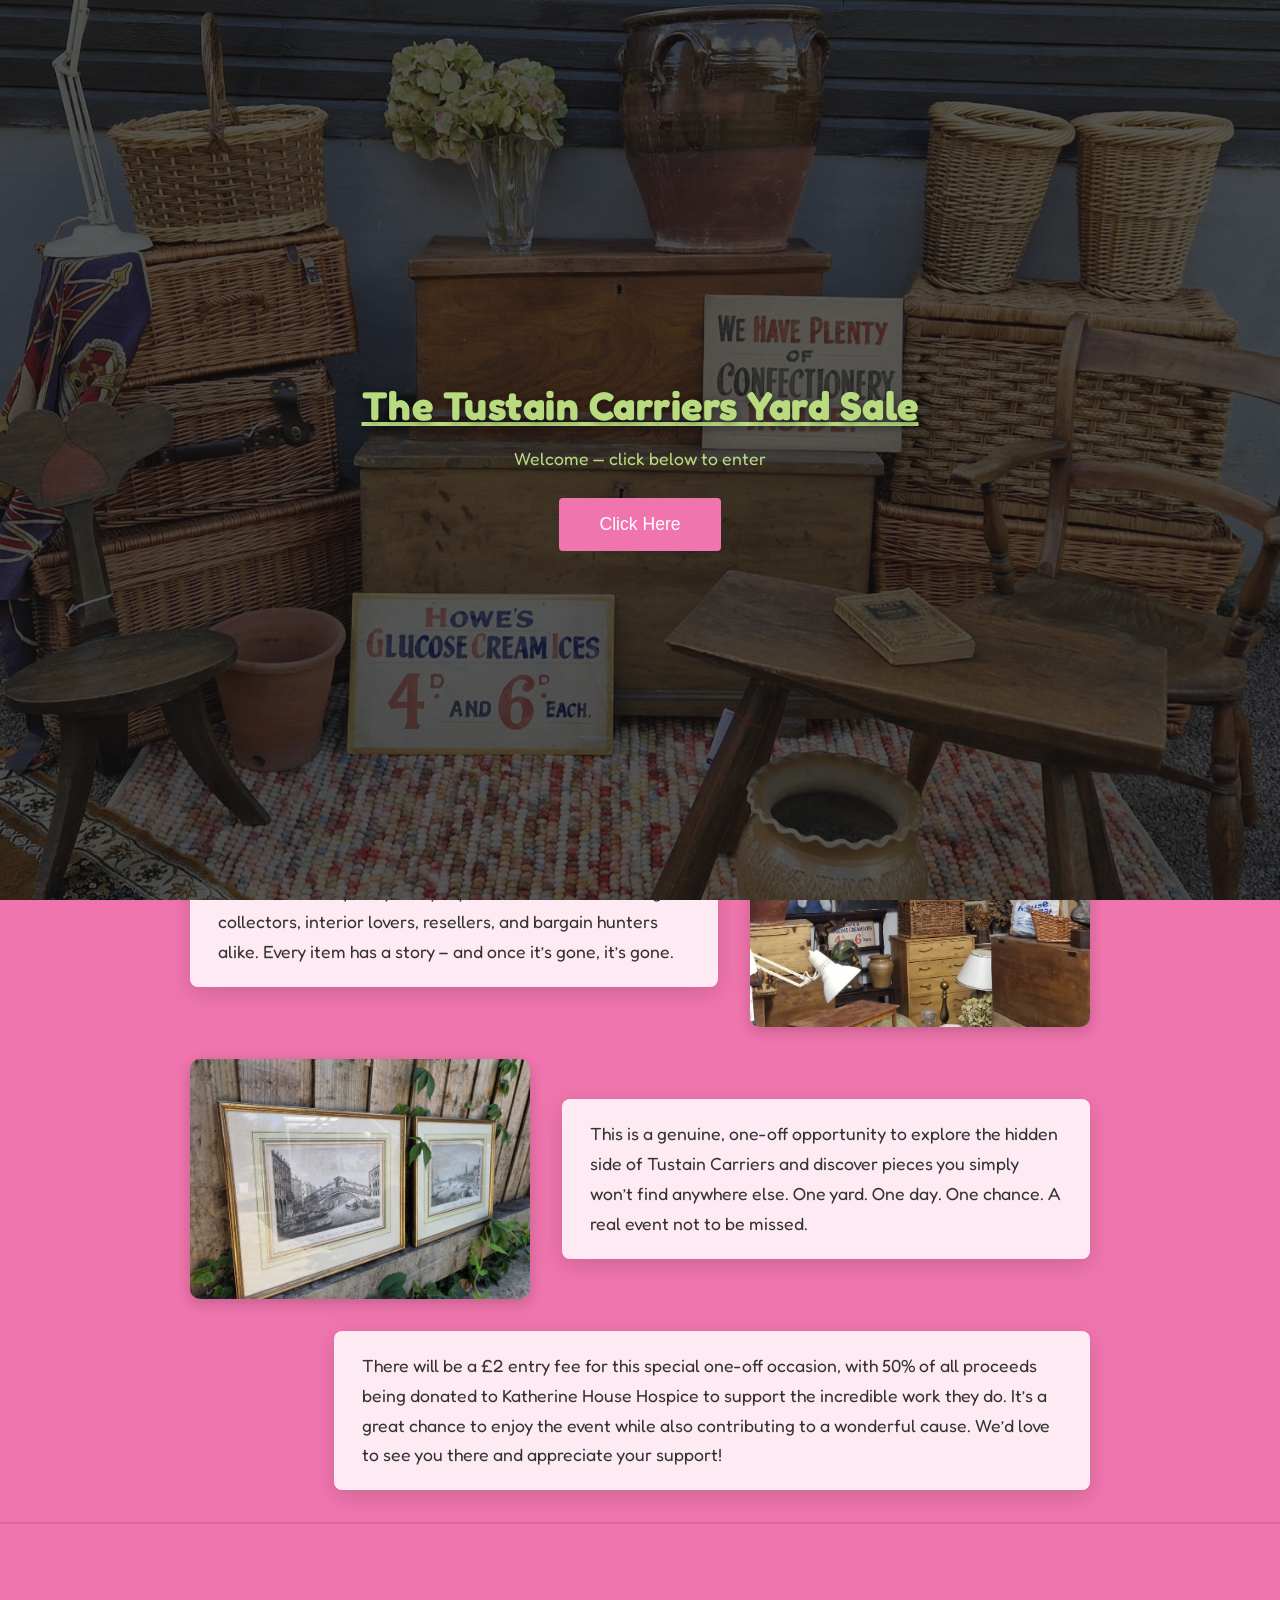
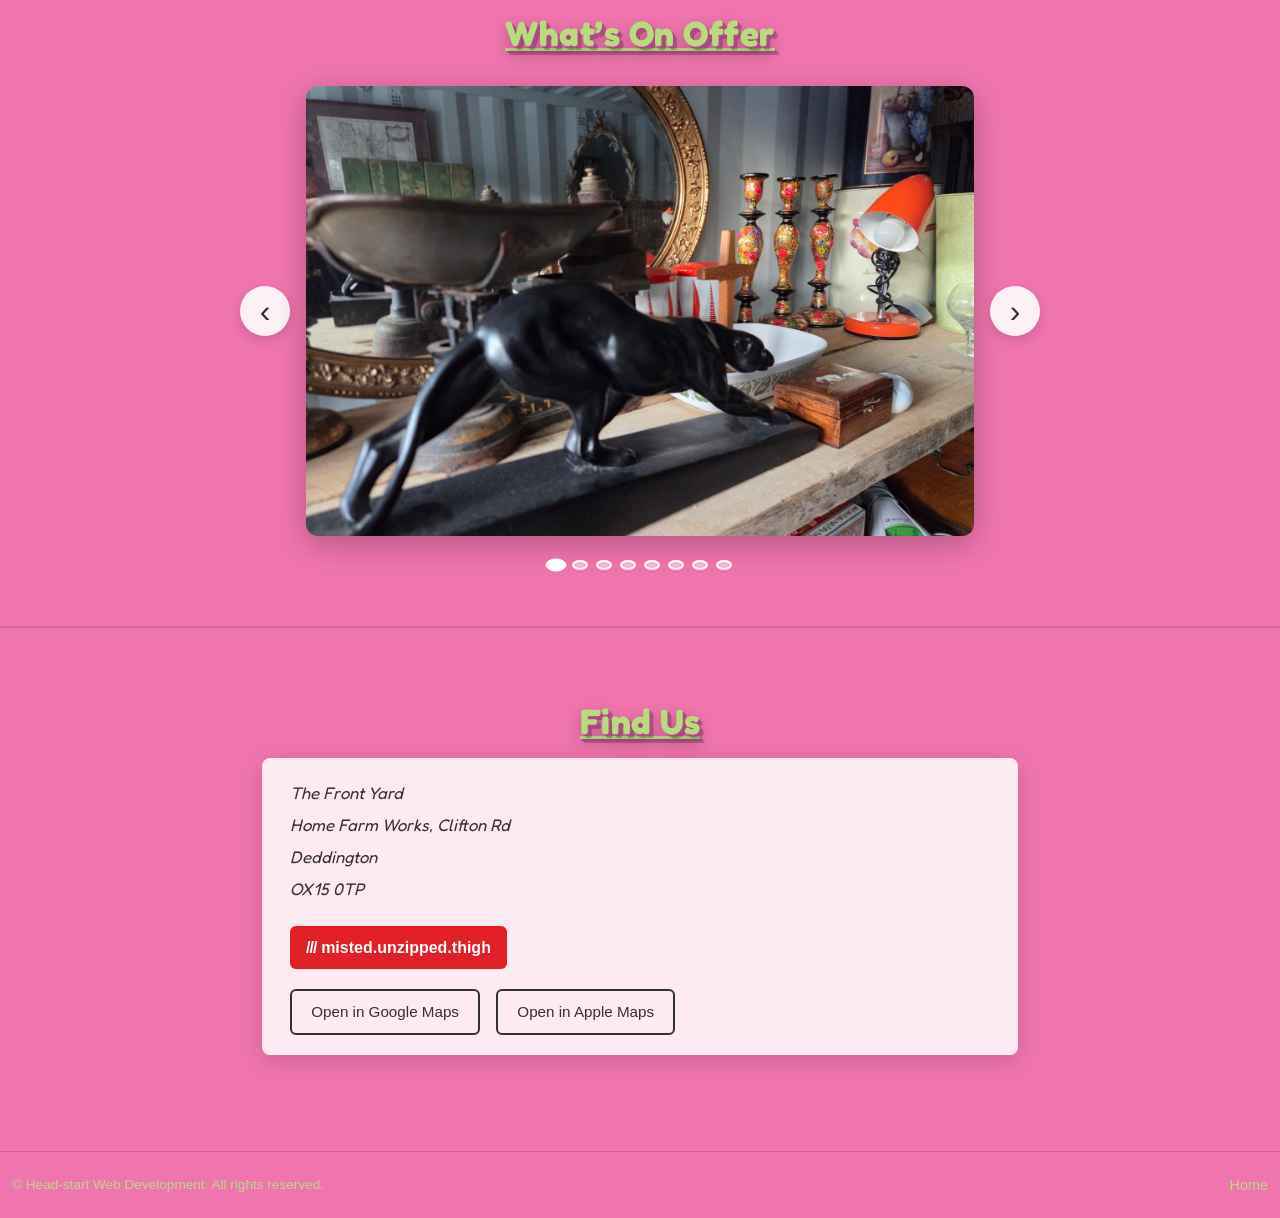
==== index.html @ 7cf18b05 "Amended the text" ====
﻿<!DOCTYPE html>
<html lang="en">
    <head>
        <meta charset="UTF-8">
        <meta name="viewport" content="width=device-width, initial-scale=1.0">
        <meta http-equiv="X-UA-Compatible" content="IE=edge">
        <title>Event page for Tustain Carriers</title>
        <meta name="description" content="Tustaincarriers are holding a yard sale, raising only for Katherine House Hospice. Come along and find some bargains!">
        <link rel="stylesheet" href="styles.css" type="text/css">
        <link rel="preconnect" href="https://fonts.googleapis.com">
        <link rel="preconnect" href="https://fonts.gstatic.com" crossorigin>
        <link href="https://fonts.googleapis.com/css2?family=Fredoka+One&display=swap" rel="stylesheet">
    </head>
    <body>

        <!-- LAYER 1: Intro screen -->
        <div id="intro-overlay">
            <div class="intro-content">
                <img src="./Images/background.png" alt="Tustain Carriers Logo" class="background">
                <h2 class="background-headline">The Tustain Carriers Yard Sale</h2>
                <p>Welcome — click below to enter</p>
                <button id="enter-btn">Click Here</button>
            </div>
        </div>

        <!-- LAYER 2: Video screen -->
        <div id="video-overlay">
            <video id="intro-video" preload="auto" playsinline>
                <source src="./Images/Video.mp4" type="video/mp4">
            </video>
            <button id="skip-btn">Skip &rsaquo;</button>
        </div>

        <!-- LAYER 3: Main site -->
        <div id="main-site">
            <header>
                <nav class="navbar">
                    <img src="./Images/logo.png" alt="Tustain Carriers Logo" class="logo">
                    <h1>The Tustain Yard Sale</h1>
                </nav>
            </header>
        </div>
        <h2>First Time Ever &ndash; One Day Only</h2>
        <h3>25th April 2026</h3>
        
        <div class="content-row">
            <img src="./Images/image-1.jpg" alt="Tustain Carriers Yard Sale" class="content-image">
            <p class="text">For the first time in our history, Tustain Carriers are opening the gates to our yard for a very special, one-day event. Over the past 12 months, we&rsquo;ve carried out house clearances across the region, uncovering an incredible mix of antiques, vintage treasures, and unique modern finds along the way. Usually, these pieces are sold quietly behind the scenes &ndash; but this time, we&rsquo;re bringing everything together and inviting you in. 
            <br><br>Our yard will be transformed into a bustling market of curiosities, filled with unique finds and hidden treasures. The event takes place on the same day as the Deddington Farmers’ Market, making it the perfect opportunity to enjoy both events in one visit to the village.</p>
        </div>

        <div class="content-row content-row--reverse">
            <img src="./Images/image-2.png" alt="Tustain Carriers Yard Sale" class="content-image">
            <p class="text">From characterful furniture and decorative pieces to quirky curiosities and quality everyday items, there&rsquo;s something for collectors, interior lovers, resellers, and bargain hunters alike. Every item has a story &ndash; and once it&rsquo;s gone, it&rsquo;s gone.</p>
        </div>

        <div class="content-row">
            <img src="./Images/image-3.png" alt="Tustain Carriers Yard Sale" class="content-image">
            <p class="text">This is a genuine, one-off opportunity to explore the hidden side of Tustain Carriers and discover pieces you simply won&rsquo;t find anywhere else. One yard. One day. One chance. A real event not to be missed.</p>
        </div>

        <div class="content-row content-row--reverse">
            <p class="text">There will be a £2 entry fee for this special one-off occasion, with 50% of all proceeds being donated to Katherine House Hospice to support the incredible work they do. It’s a great chance to enjoy the event while also contributing to a wonderful cause. We’d love to see you there and appreciate your support!</p>
        </div>

        <hr>
        <!-- Carousel section -->
        <section id="carousel-section">
            <h2>What&rsquo;s On Offer</h2>
            <div class="carousel-container">
                <button class="carousel-btn carousel-btn--prev" id="carousel-prev" aria-label="Previous image">&lsaquo;</button>
                <div class="carousel">
                    <div class="carousel-track">
                        <div class="carousel-slide"><img src="./Images/image-5.jpg" alt="Item for sale"></div>
                        <div class="carousel-slide"><img src="./Images/image-6.jpg" alt="Item for sale"></div>
                        <div class="carousel-slide"><img src="./Images/image-7.jpg" alt="Item for sale"></div>
                        <div class="carousel-slide"><img src="./Images/image-8.jpg" alt="Item for sale"></div>
                        <div class="carousel-slide"><img src="./Images/image-9.jpg" alt="Item for sale"></div>
                        <div class="carousel-slide"><img src="./Images/image-10.jpg" alt="Item for sale"></div>
                        <div class="carousel-slide"><img src="./Images/image-11.jpg" alt="Item for sale"></div>
                        <div class="carousel-slide"><img src="./Images/image-12.jpg" alt="Item for sale"></div>
                    </div>
                </div>
                <button class="carousel-btn carousel-btn--next" id="carousel-next" aria-label="Next image">&rsaquo;</button>
            </div>
            <div class="carousel-dots" id="carousel-dots"></div>
        </section>
        <hr>
        <!-- Find us section -->
        <section id="details">
            <h2>Find Us</h2>
            <div class="location-card text">
                <address>
                    The Front Yard<br>
                    Home Farm Works, Clifton Rd<br>
                    Deddington<br>
                    OX15 0TP
                </address>
                <a href="https://w3w.co/misted.unzipped.thigh" target="_blank" rel="noopener" class="w3w-badge">
                    <span class="w3w-slashes">///</span>misted.unzipped.thigh
                </a>
                <div class="map-links">
                    <a href="https://maps.google.com/?q=Home+Farm+Works+Clifton+Rd+Deddington+OX15+0TP" target="_blank" rel="noopener" class="map-btn">Open in Google Maps</a>
                    <a href="https://maps.apple.com/?q=Home+Farm+Works+Clifton+Rd+Deddington+OX15+0TP" target="_blank" rel="noopener" class="map-btn">Open in Apple Maps</a>
                </div>
                </div>
            </div>
        </section>
        <div class="footer">
    <script src="script.js" async defer></script>
     <footer>
        <div class="footer-content">
            <div class="footer-copyright">
                <span id="copyright">&copy; Head-start Web Development. All rights reserved.</span>
            </div>
            <nav class="footer-nav">
                <ul class="footer-nav-links">
                    <li class="footer-nav-item"><a class="footer-nav-link" href="#top" id="home-btn">Home</a>
                    </li>
                </ul>
            </nav>
        </div>
    </footer>
</html>
---- styles.css ----
:root {
    position: relative;
    min-height: 100vh;
    overflow-x: hidden;
    --background-color: #F075AE;
    --color-dark: #333;
    --secondary-color: #B8DB80;
    --text-color: #B8DB80;
}

body {
    background-color: var(--background-color);
    margin: 0;
    font-family: sans-serif;
    color: var(--text-color);
}

/* ── Intro overlay ── */
#intro-overlay {
    position: fixed;
    inset: 0;
    background: #111;
    display: flex;
    align-items: center;
    justify-content: center;
    z-index: 100;
    transition: opacity 0.6s ease;
}

#intro-overlay.hidden {
    opacity: 0;
    pointer-events: none;
}

.intro-content {
    text-align: center;
    color: var(--text-color);
}

.intro-content h2 {
    font-size: 2.5rem;
    margin-bottom: 0.5rem;
    color: var(--text-color);
    text-shadow: 0 2px 8px rgba(0,0,0,0.5);
}

.background-headline {
    color: var(--text-color);
    text-shadow: 0 2px 8px rgba(0,0,0,0.7), 0 0 30px rgba(0,0,0,0.5);
    position: relative;
    z-index: 1;
}

.intro-content p {
    margin-bottom: 1.5rem;
    color: var(--text-color);
}

#enter-btn {
    padding: 1rem 2.5rem;
    font-size: 1.1rem;
    background: var(--background-color);
    color: #fff;
    border: none;
    border-radius: 4px;
    cursor: pointer;
    transition: background 0.2s;
}

#enter-btn:hover {
    background: #d45a93;
}

/* ── Video overlay ── */
#video-overlay {
    position: fixed;
    inset: 0;
    background: #000;
    display: flex;
    align-items: center;
    justify-content: center;
    z-index: 90;
    opacity: 0;
    pointer-events: none;
    transition: opacity 0.6s ease;
}

#video-overlay.visible {
    opacity: 1;
    pointer-events: all;
}

#video-overlay.hidden {
    opacity: 0;
    pointer-events: none;
}

#intro-video {
    width: 100%;
    height: 100%;
    object-fit: cover;
}

#skip-btn {
    position: absolute;
    bottom: 2rem;
    right: 2rem;
    padding: 0.6rem 1.4rem;
    background: rgba(255,255,255,0.2);
    color: #fff;
    border: 1px solid rgba(255,255,255,0.5);
    border-radius: 4px;
    cursor: pointer;
    font-size: 0.95rem;
    transition: background 0.2s;
}

#skip-btn:hover {
    background: rgba(255,255,255,0.35);
}

/* ── Main site ── */
#main-site {
    opacity: 0;
    transition: opacity 0.8s ease;
}

#main-site.visible {
    opacity: 1;
}

.navbar {
    padding: 2rem 2.5rem;
    display: grid;
    grid-template-columns: 1fr auto 1fr;
    align-items: center;
    border-bottom: 1px solid rgba(0,0,0,0.15);
    background-color: var(--secondary-color);
}

.navbar ul {
    list-style: none;
    display: flex;
    gap: 2rem;
    margin: 0;
    padding: 0;
    justify-self: end;
}

.nav-item a {
    font-family: 'Fredoka One', sans-serif;
    color: #333;
    text-decoration: none;
    font-weight: 500;
    transition: color 0.2s;
}

.nav-item a:hover {
    color: #F075AE;
}

.background {
    position: absolute;
    top: 0;
    left: 0;
    width: 100%;
    height: 100%;
    object-fit: cover;
    z-index: -1;
    opacity: 0.3;
}

.logo {
    width: 150px;
    height: auto;
    display: block;
}

h1 {
    text-align: center;
    margin: 0;
    font-family: 'Fredoka One', sans-serif;
    font-size: 2.6rem;
    text-shadow:
        2px 2px 0 #b0478a,
        4px 4px 0 rgba(0,0,0,0.25),
        0 6px 20px rgba(0,0,0,0.3);
    letter-spacing: 0.5px;
    text-decoration: underline;
    color: white;
}

h2, h3{
    max-width: 900px;
    margin: 2rem auto 0;
    font-family: 'Fredoka One', sans-serif;
    font-size: 2.2rem;
    text-decoration: underline;;
    text-shadow:
        2px 2px 0 #b0478a,
        4px 4px 0 rgba(0,0,0,0.22),
        0 5px 16px rgba(0,0,0,0.28);
    letter-spacing: 0.5px;
}


p {
    font-family: 'Fredoka One', sans-serif;
    max-width: 700px;
    margin: 1rem auto;
    font-size: 1.1rem;
    color: #555;
    line-height: 1.6;
}

.text {
    max-width: 700px;
    margin: 1rem auto;
    padding: 1.25rem 1.75rem;
    font-size: 1.1rem;
    color: #333;
    line-height: 1.7;
    background: rgba(255, 255, 255, 0.85);
    border-radius: 8px;
    box-shadow: 0 2px 12px rgba(0, 0, 0, 0.1);
    backdrop-filter: blur(4px);
    opacity: 0;
    transform: translateY(30px) scale(0.98);
    transition: opacity 0.5s ease, transform 0.5s ease, box-shadow 0.3s ease;
}

.text.visible {
    opacity: 1;
    transform: translateY(0) scale(1);
    box-shadow: 0 6px 24px rgba(0, 0, 0, 0.15);
}

/* ── Content rows (image + text) ── */
.content-row {
    display: flex;
    align-items: center;
    gap: 2rem;
    max-width: 900px;
    margin: 2rem auto;
    padding: 0 1rem;
}

.content-row--reverse {
    flex-direction: row-reverse;
}

.content-image {
    width: 340px;
    height: 240px;
    object-fit: cover;
    border-radius: 10px;
    box-shadow: 0 4px 16px rgba(0,0,0,0.2);
    flex-shrink: 0;
}

.content-row .text {
    margin: 0;
    flex: 1;
}

/* ── Carousel section ── */
#carousel-section {
    padding: 3rem 1rem;
    max-width: 1100px;
    margin: 0 auto;
}

#carousel-section h2 {
    text-align: center;
    margin-bottom: 2rem;
}

.carousel-container {
    position: relative;
    max-width: 800px;
    margin: 0 auto;
    display: flex;
    align-items: center;
    gap: 1rem;
}

.carousel {
    overflow: hidden;
    border-radius: 12px;
    box-shadow: 0 8px 30px rgba(0,0,0,0.25);
    flex: 1;
}

.carousel-track {
    display: flex;
    transition: transform 0.5s ease-in-out;
}

.carousel-slide {
    min-width: 100%;
    display: flex;
    justify-content: center;
    align-items: center;
    background: #fff;
}

.carousel-slide img {
    width: 100%;
    height: 450px;
    object-fit: cover;
    display: block;
}

.carousel-btn {
    background: rgba(255,255,255,0.9);
    border: none;
    width: 50px;
    height: 50px;
    border-radius: 50%;
    font-size: 2rem;
    color: #333;
    cursor: pointer;
    display: flex;
    align-items: center;
    justify-content: center;
    box-shadow: 0 4px 12px rgba(0,0,0,0.15);
    transition: all 0.2s;
    flex-shrink: 0;
    line-height: 1;
}

.carousel-btn:hover {
    background: #fff;
    transform: scale(1.1);
    box-shadow: 0 6px 16px rgba(0,0,0,0.25);
}

.carousel-btn:active {
    transform: scale(0.95);
}

.carousel-dots {
    display: flex;
    justify-content: center;
    gap: 0.5rem;
    margin-top: 1.5rem;
}

.carousel-dot {
    width: 10px;
    height: 10px;
    border-radius: 50%;
    background: rgba(255,255,255,0.5);
    border: 2px solid #fff;
    cursor: pointer;
    transition: all 0.3s;
}

.carousel-dot.active {
    background: #fff;
    transform: scale(1.3);
}

.carousel-dot:hover {
    background: rgba(255,255,255,0.8);
}

@media (max-width: 1023px) {
    .navbar {
        grid-template-columns: auto 1fr;
        grid-template-rows: auto auto;
        padding: 1rem 1.5rem;
        gap: 0.5rem;
    }

    .navbar h1 {
        grid-column: 2;
        grid-row: 1;
        font-size: 1.8rem;
        text-align: left;
    }

    .navbar ul {
        grid-column: 1 / -1;
        grid-row: 2;
        justify-self: center;
        gap: 1.5rem;
    }

    .logo {
        width: 110px;
        grid-row: 1;
    }

    .content-image {
        width: 260px;
        height: 200px;
    }

    .carousel-slide img {
        height: 350px;
    }

    .carousel-btn {
        width: 45px;
        height: 45px;
        font-size: 1.8rem;
    }
}

@media (max-width: 767px) {
    .navbar {
        display: flex;
        flex-direction: column;
        align-items: center;
        text-align: center;
        padding: 1rem;
        gap: 0.75rem;
    }

    .navbar ul {
        justify-self: unset;
        gap: 1.2rem;
    }

    .logo {
        width: 90px;
    }

    h1 {
        font-size: 1.8rem;
    }

    h2 {
        font-size: 1.6rem;
    }

    .intro-content h2 {
        font-size: 1.8rem;
    }

    #enter-btn {
        padding: 0.85rem 2rem;
        font-size: 1rem;
    }

    .text {
        font-size: 1rem;
        padding: 1rem 1.25rem;
    }

    .content-row,
    .content-row--reverse {
        flex-direction: column;
    }

    .content-image {
        width: 100%;
        height: 200px;
    }

    #details {
        padding: 1.5rem 0.75rem 2rem;
    }

    .map-btn {
        width: 100%;
        text-align: center;
        box-sizing: border-box;
    }

    .map-links {
        flex-direction: column;
        width: 100%;
    }

    #carousel-section {
        padding: 2rem 0.5rem;
    }

    .carousel-container {
        gap: 0.5rem;
    }

    .carousel-slide img {
        height: 280px;
    }

    .carousel-btn {
        width: 40px;
        height: 40px;
        font-size: 1.5rem;
    }
}

/* ── Location section ── */
#details {
    padding: 2rem 1rem 3rem;
}

#details h2 {
    text-align: center;
    margin-bottom: 0;
}

.location-card {
    display: flex;
    flex-direction: column;
    gap: 1.25rem;
}

.location-card address {
    font-family: 'fredoka one', sans-serif;
    font-size: 1.05rem;
    line-height: 1.9;
    color: #333;
}

.w3w-badge {
    display: inline-flex;
    align-items: center;
    gap: 0.3rem;
    padding: 0.5rem 1rem;
    background: #e11f26;
    color: #fff;
    text-decoration: none;
    border-radius: 6px;
    font-size: 1rem;
    font-weight: 600;
    width: fit-content;
    transition: background 0.2s;
}

.w3w-badge:hover {
    background: #b91920;
}

.w3w-slashes {
    font-weight: 800;
    letter-spacing: -1px;
}

.map-links {
    display: flex;
    gap: 1rem;
    flex-wrap: wrap;
    width: 100%;
}

.map-btn {
    padding: 0.5rem 1.2rem;
    border: 2px solid #333;
    border-radius: 6px;
    color: #333;
    text-decoration: none;
    font-size: 0.95rem;
    font-weight: 500;
    box-sizing: border-box;
    transition: background 0.2s, color 0.2s;
}

.map-btn:hover {
    background: #333;
    color: #fff;
}

hr {
    border: 1px solid rgba(0,0,0,0.1);
}

footer {
    
    margin: 2rem -20px -20px -20px;
    padding: 1.5rem 2rem;
    border-top: 1px solid rgba(0,0,0,0.15);
}

.footer-content {
    display: flex;
    align-items: center;
    justify-content: space-between;
    flex-wrap: wrap;
    gap: 1rem;
}

.footer-copyright {
    font-size: 0.85rem;
    color: var(--text-color);
}

.footer-nav-links {
    display: flex;
    list-style: none;
    margin: 0;
    padding: 0;
    gap: 1.5rem;
}

.footer-nav-link {
    text-decoration: none;
    color: var(--text-color);
    font-size: 0.9rem;
    transition: color 0.3s ease;
}

.footer-nav-link:hover {
    color: var(--color-dark);
}
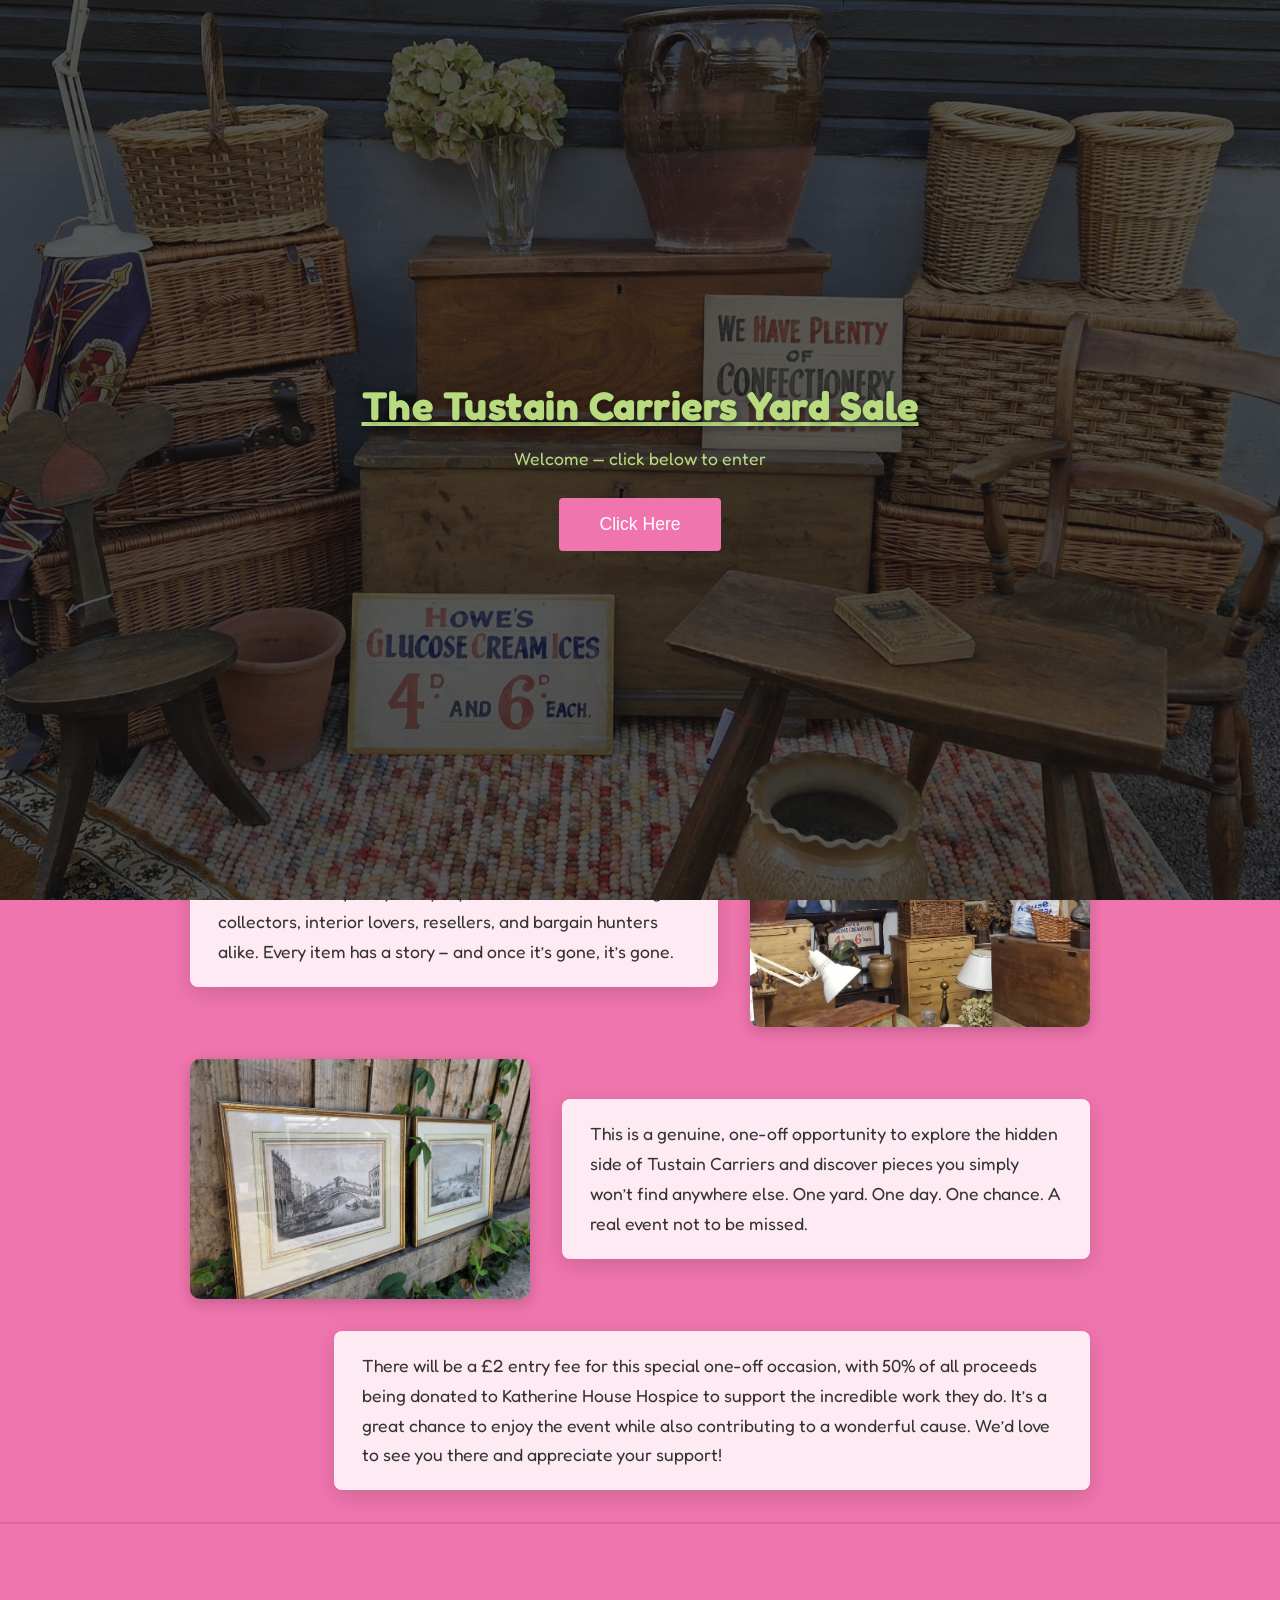
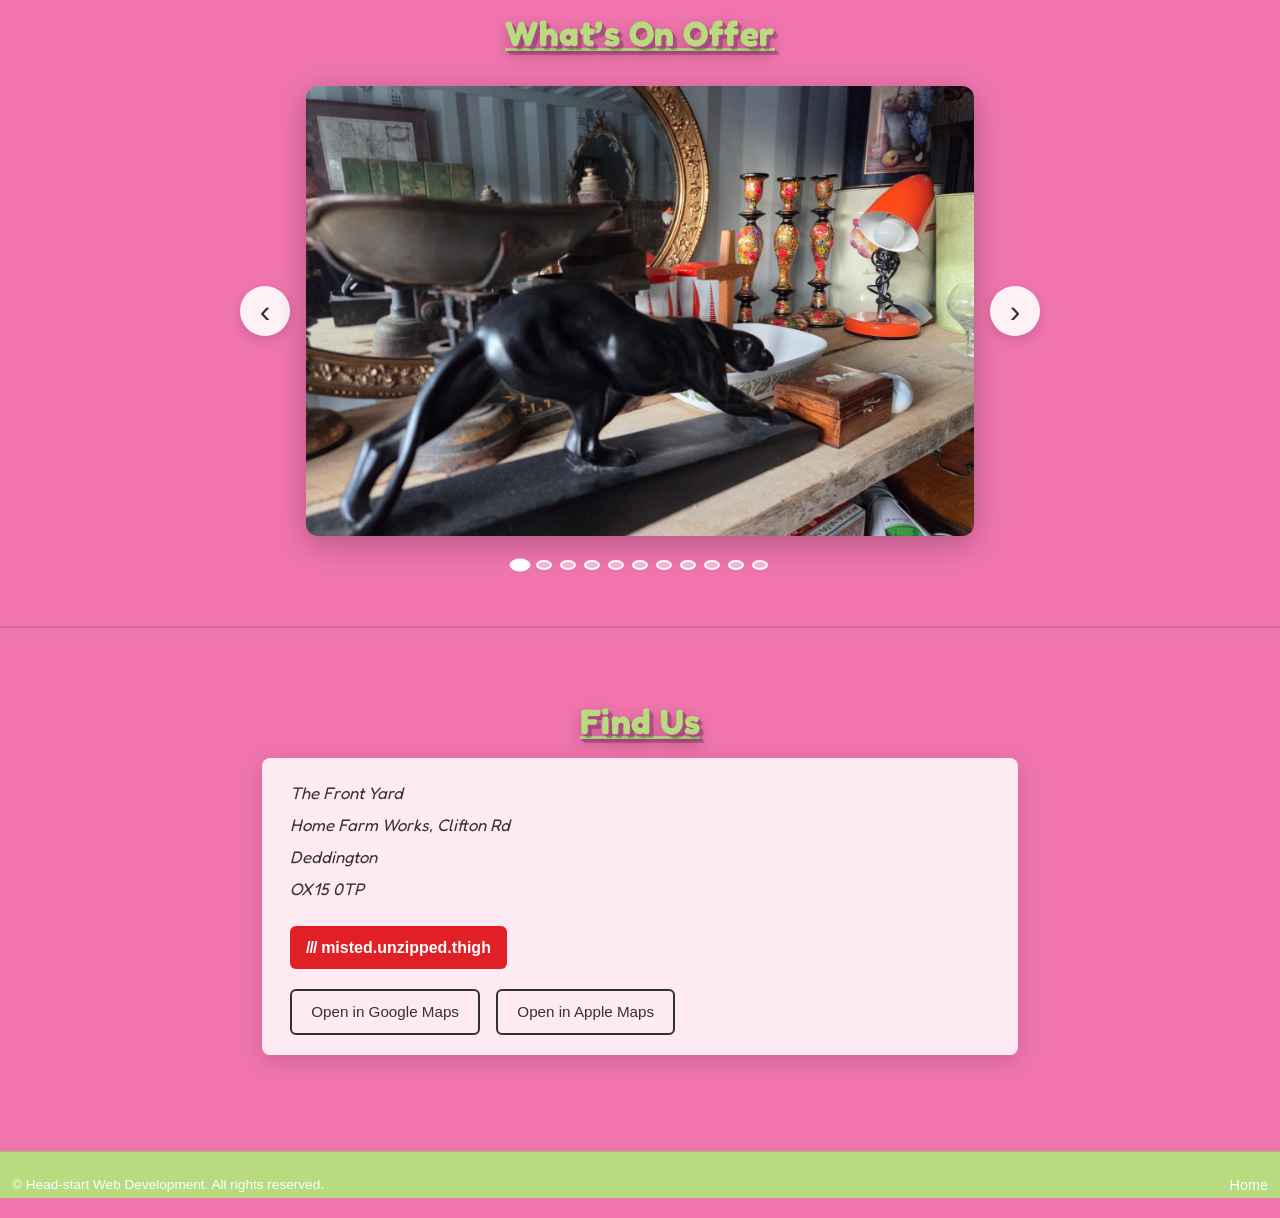
==== commit 4e439d0f: "Added new pictures and ideo" ====
--- a/index.html
+++ b/index.html
@@ -25,8 +25,8 @@
 
         <!-- LAYER 2: Video screen -->
         <div id="video-overlay">
-            <video id="intro-video" preload="auto" playsinline>
-                <source src="./Images/Video.mp4" type="video/mp4">
+            <video id="intro-video" preload="auto" playsinline webkit-playsinline muted>
+                <source src="./Images/Video.MP4" type="video/mp4">
             </video>
             <button id="skip-btn">Skip &rsaquo;</button>
         </div>
@@ -79,6 +79,9 @@
                         <div class="carousel-slide"><img src="./Images/image-10.jpg" alt="Item for sale"></div>
                         <div class="carousel-slide"><img src="./Images/image-11.jpg" alt="Item for sale"></div>
                         <div class="carousel-slide"><img src="./Images/image-12.jpg" alt="Item for sale"></div>
+                        <div class="carousel-slide"><img src="./Images/image-13.jpg" alt="Item for sale"></div>
+                        <div class="carousel-slide"><img src="./Images/image-14.jpg" alt="Item for sale"></div>
+                        <div class="carousel-slide"><img src="./Images/image-15.jpg" alt="Item for sale"></div>
                     </div>
                 </div>
                 <button class="carousel-btn carousel-btn--next" id="carousel-next" aria-label="Next image">&rsaquo;</button>
@@ -107,7 +110,7 @@
             </div>
         </section>
         <div class="footer">
-    <script src="script.js" async defer></script>
+    <script src="script.js" defer></script>
      <footer>
         <div class="footer-content">
             <div class="footer-copyright">
--- a/styles.css
+++ b/styles.css
@@ -6,6 +6,12 @@
     --color-dark: #333;
     --secondary-color: #B8DB80;
     --text-color: #B8DB80;
+}
+
+html,
+body {
+    width: 100%;
+    overflow-x: hidden;
 }
 
 body {
@@ -98,7 +104,7 @@
 #intro-video {
     width: 100%;
     height: 100%;
-    object-fit: cover;
+    object-fit: contain;
 }
 
 #skip-btn {
@@ -135,6 +141,13 @@
     grid-template-columns: 1fr auto 1fr;
     align-items: center;
     border-bottom: 1px solid rgba(0,0,0,0.15);
+    background-color: var(--secondary-color);
+    width: 100%;
+    box-sizing: border-box;
+}
+
+header {
+    width: 100%;
     background-color: var(--secondary-color);
 }
 
@@ -416,6 +429,8 @@
         text-align: center;
         padding: 1rem;
         gap: 0.75rem;
+        width: 100%;
+        box-sizing: border-box;
     }
 
     .navbar ul {
@@ -569,7 +584,8 @@
 }
 
 footer {
-    
+    background-color: var(--secondary-color);
+    color: #fff;
     margin: 2rem -20px -20px -20px;
     padding: 1.5rem 2rem;
     border-top: 1px solid rgba(0,0,0,0.15);
@@ -585,7 +601,7 @@
 
 .footer-copyright {
     font-size: 0.85rem;
-    color: var(--text-color);
+    color: #fff;
 }
 
 .footer-nav-links {
@@ -598,11 +614,11 @@
 
 .footer-nav-link {
     text-decoration: none;
-    color: var(--text-color);
+    color: #fff;
     font-size: 0.9rem;
     transition: color 0.3s ease;
 }
 
 .footer-nav-link:hover {
-    color: var(--color-dark);
+    color: rgba(255,255,255,0.85);
 }
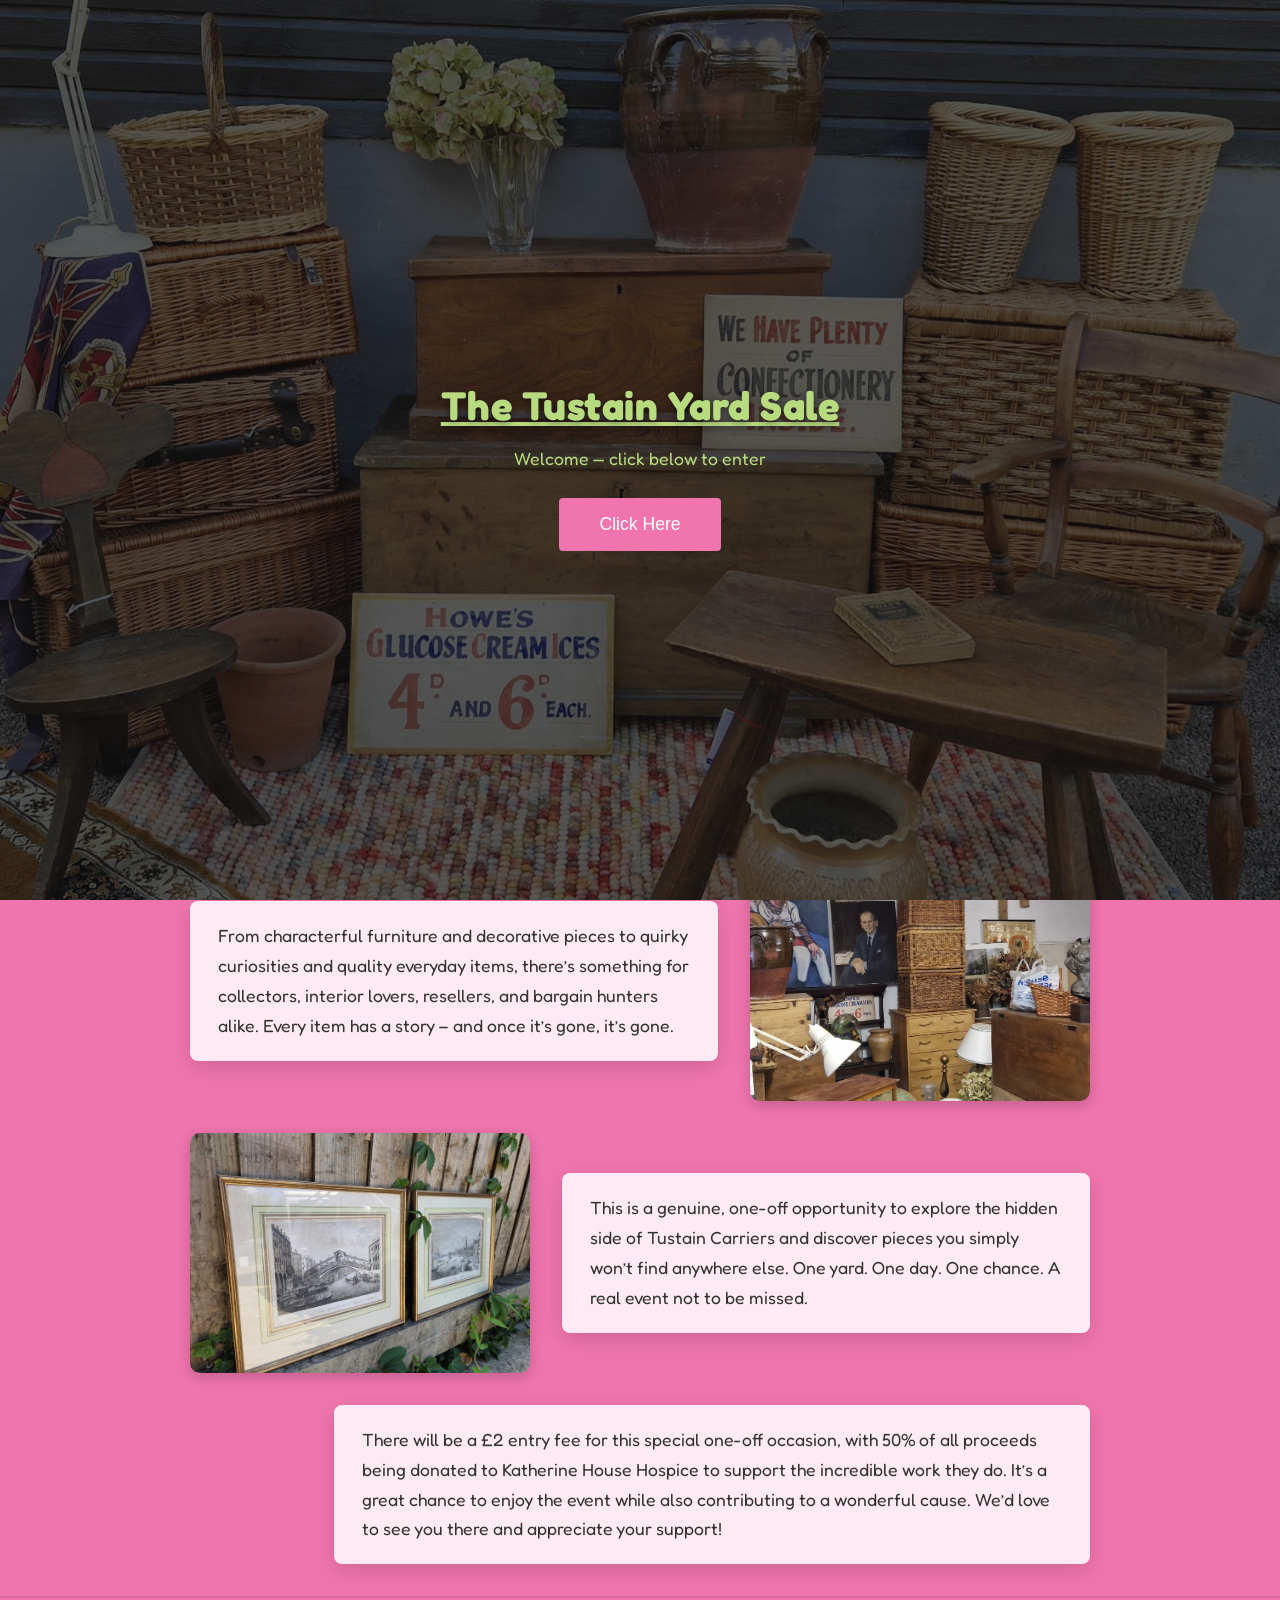
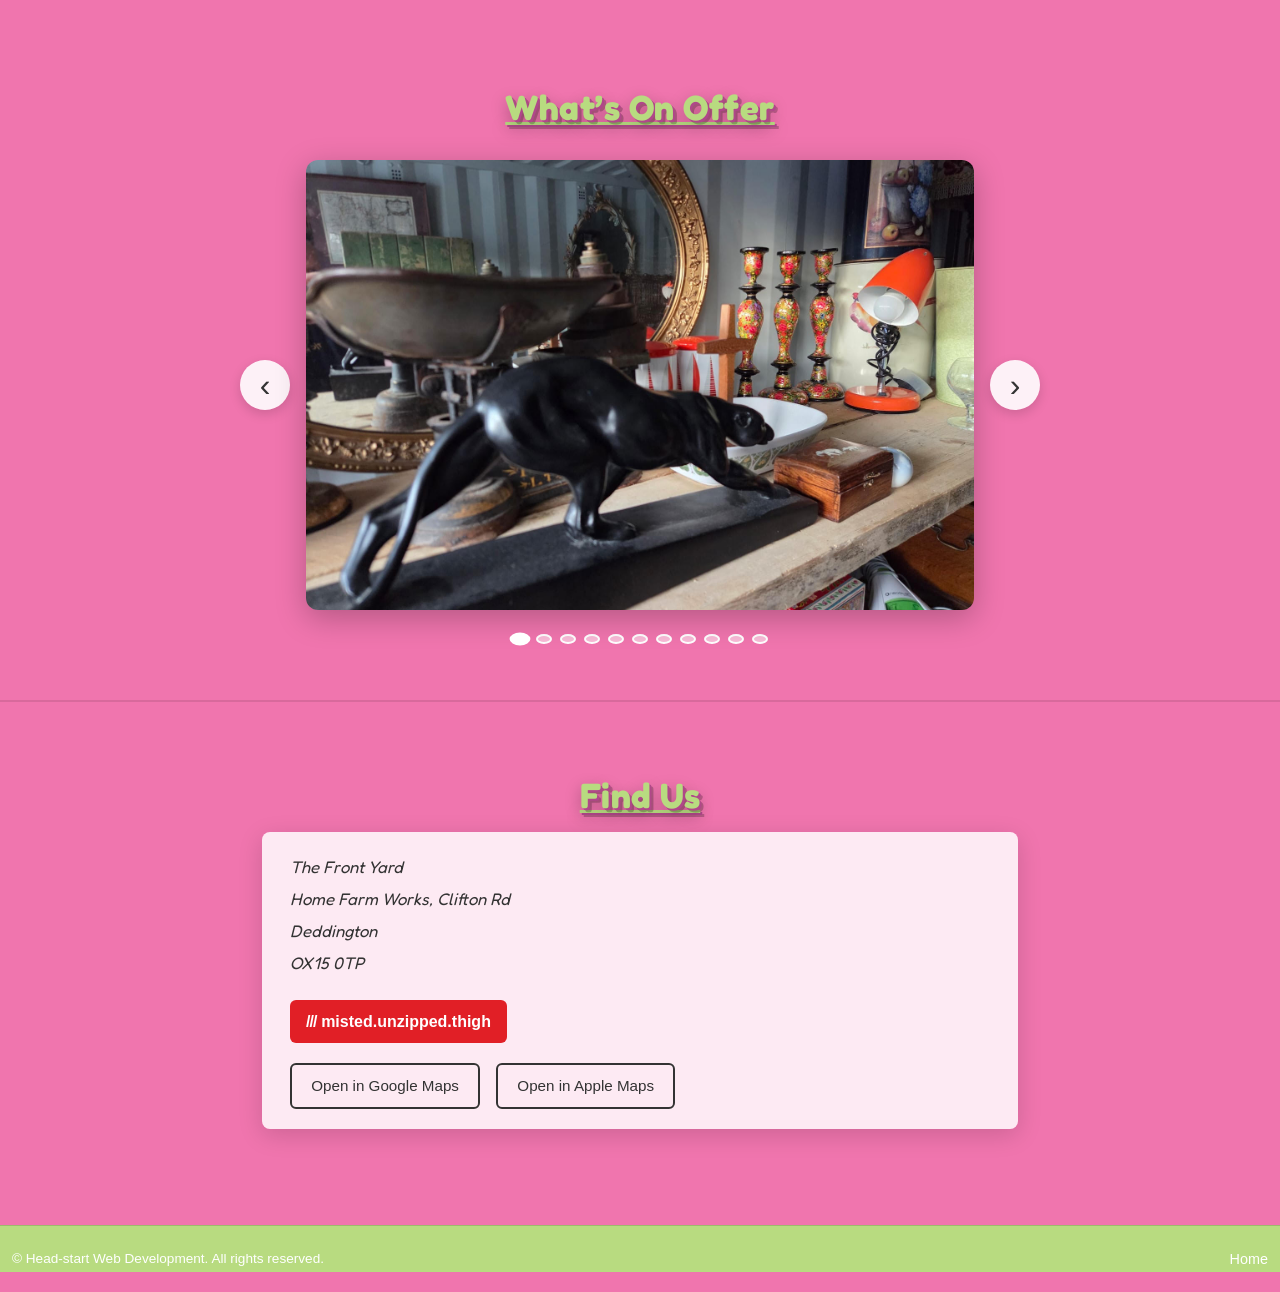
==== commit 0ceafb4c: "Changed title and added time" ====
--- a/index.html
+++ b/index.html
@@ -17,7 +17,7 @@
         <div id="intro-overlay">
             <div class="intro-content">
                 <img src="./Images/background.png" alt="Tustain Carriers Logo" class="background">
-                <h2 class="background-headline">The Tustain Carriers Yard Sale</h2>
+                <h2 class="background-headline">The Tustain Yard Sale</h2>
                 <p>Welcome — click below to enter</p>
                 <button id="enter-btn">Click Here</button>
             </div>
@@ -41,7 +41,9 @@
             </header>
         </div>
         <h2>First Time Ever &ndash; One Day Only</h2>
-        <h3>25th April 2026</h3>
+        <h3>25th April 2026
+        </h3>
+        <h4>9:30-15:30</h4>
         
         <div class="content-row">
             <img src="./Images/image-1.jpg" alt="Tustain Carriers Yard Sale" class="content-image">
--- a/styles.css
+++ b/styles.css
@@ -203,7 +203,7 @@
     color: white;
 }
 
-h2, h3{
+h2, h3, h4{
     max-width: 900px;
     margin: 2rem auto 0;
     font-family: 'Fredoka One', sans-serif;
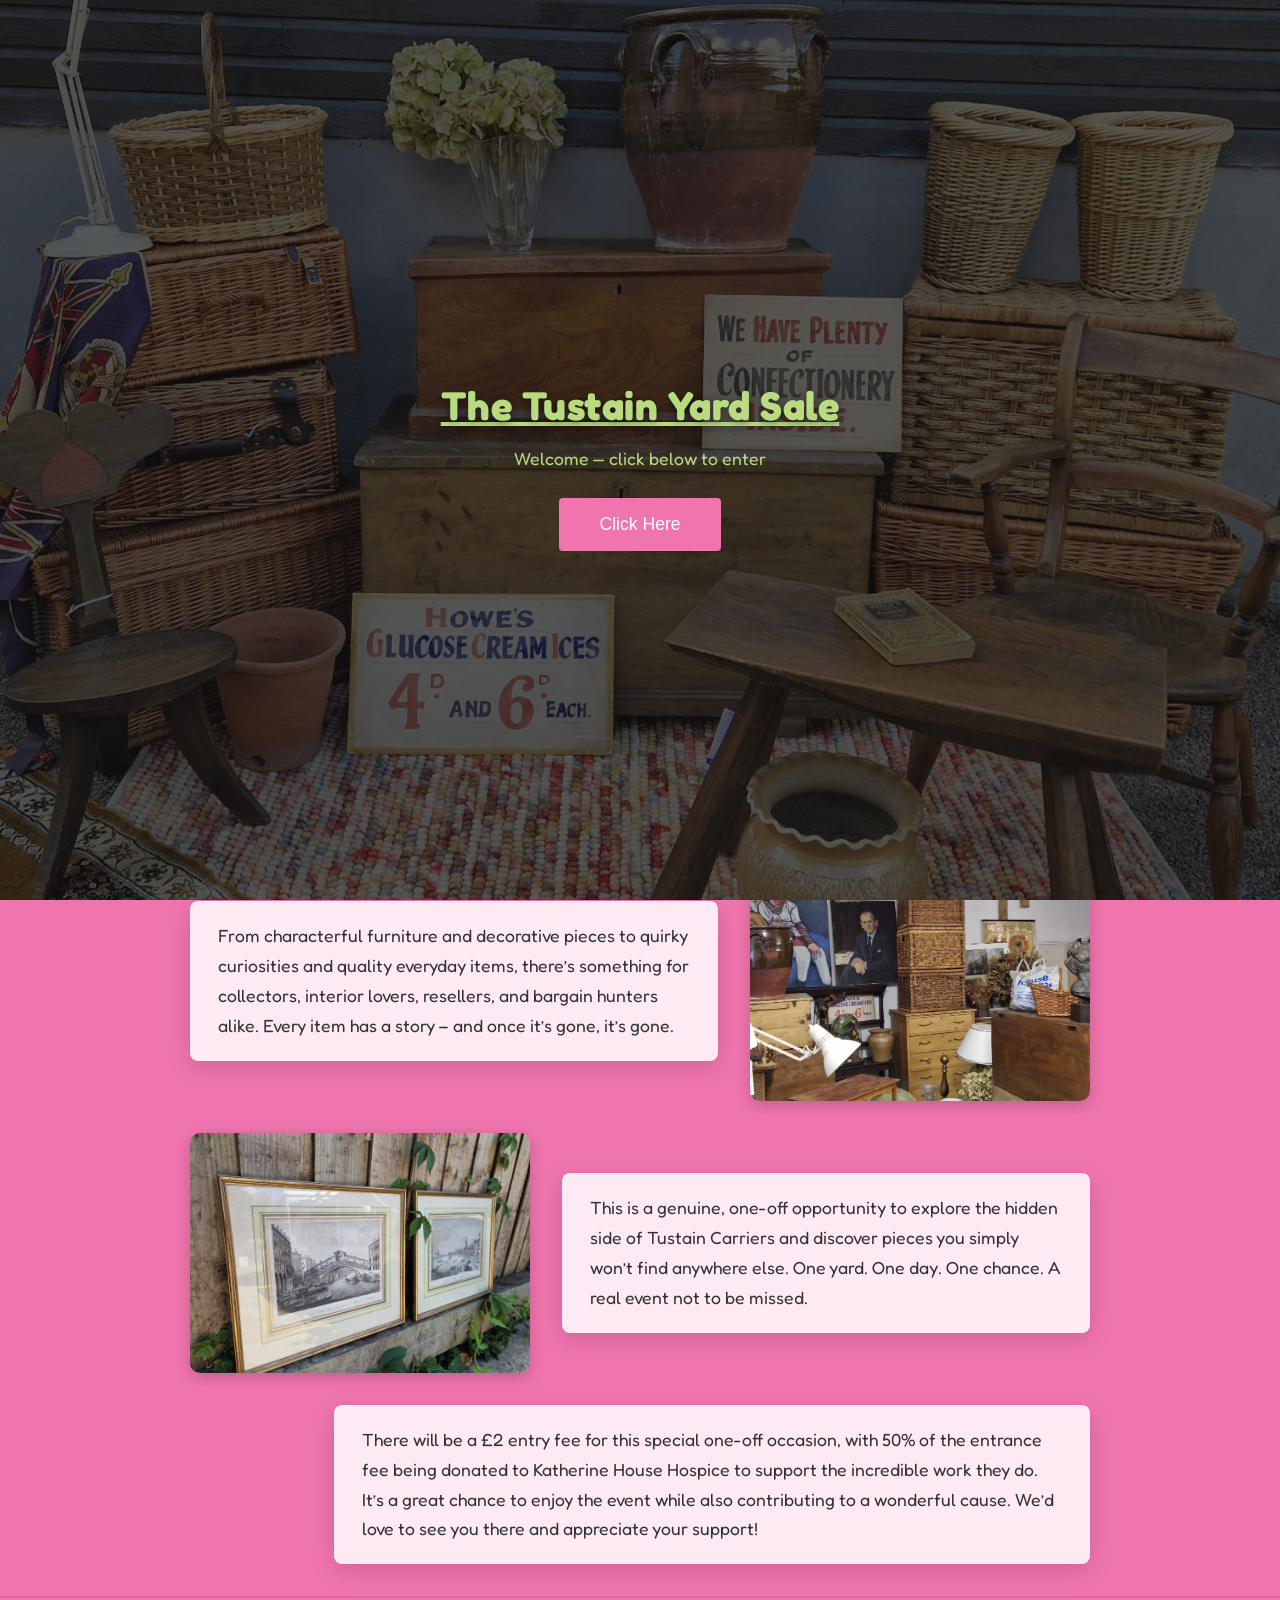
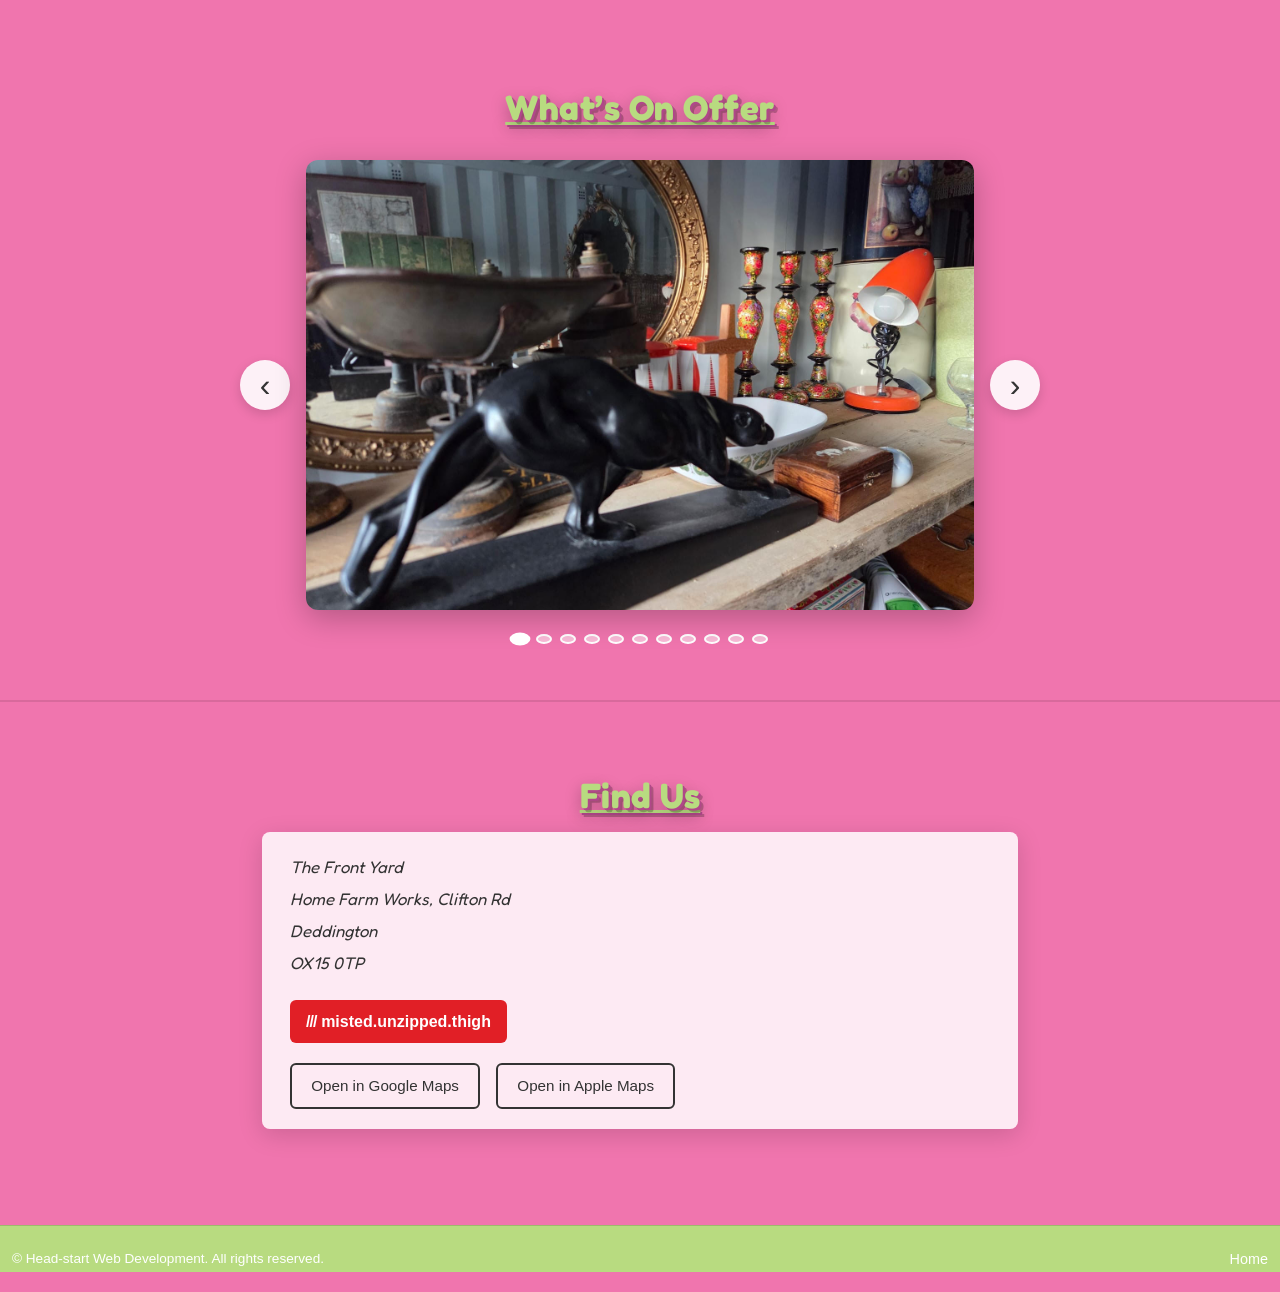
==== commit 12c0c359: "Changes to wording" ====
--- a/index.html
+++ b/index.html
@@ -62,7 +62,7 @@
         </div>
 
         <div class="content-row content-row--reverse">
-            <p class="text">There will be a £2 entry fee for this special one-off occasion, with 50% of all proceeds being donated to Katherine House Hospice to support the incredible work they do. It’s a great chance to enjoy the event while also contributing to a wonderful cause. We’d love to see you there and appreciate your support!</p>
+            <p class="text">There will be a £2 entry fee for this special one-off occasion, with 50% of the entrance fee being donated to Katherine House Hospice to support the incredible work they do. It’s a great chance to enjoy the event while also contributing to a wonderful cause. We’d love to see you there and appreciate your support!</p>
         </div>
 
         <hr>
@@ -81,9 +81,9 @@
                         <div class="carousel-slide"><img src="./Images/image-10.jpg" alt="Item for sale"></div>
                         <div class="carousel-slide"><img src="./Images/image-11.jpg" alt="Item for sale"></div>
                         <div class="carousel-slide"><img src="./Images/image-12.jpg" alt="Item for sale"></div>
-                        <div class="carousel-slide"><img src="./Images/image-13.jpg" alt="Item for sale"></div>
-                        <div class="carousel-slide"><img src="./Images/image-14.jpg" alt="Item for sale"></div>
-                        <div class="carousel-slide"><img src="./Images/image-15.jpg" alt="Item for sale"></div>
+                        <div class="carousel-slide"><img src="./Images/image-13.JPG" alt="Item for sale"></div>
+                        <div class="carousel-slide"><img src="./Images/image-14.JPG" alt="Item for sale"></div>
+                        <div class="carousel-slide"><img src="./Images/image-15.JPG" alt="Item for sale"></div>
                     </div>
                 </div>
                 <button class="carousel-btn carousel-btn--next" id="carousel-next" aria-label="Next image">&rsaquo;</button>
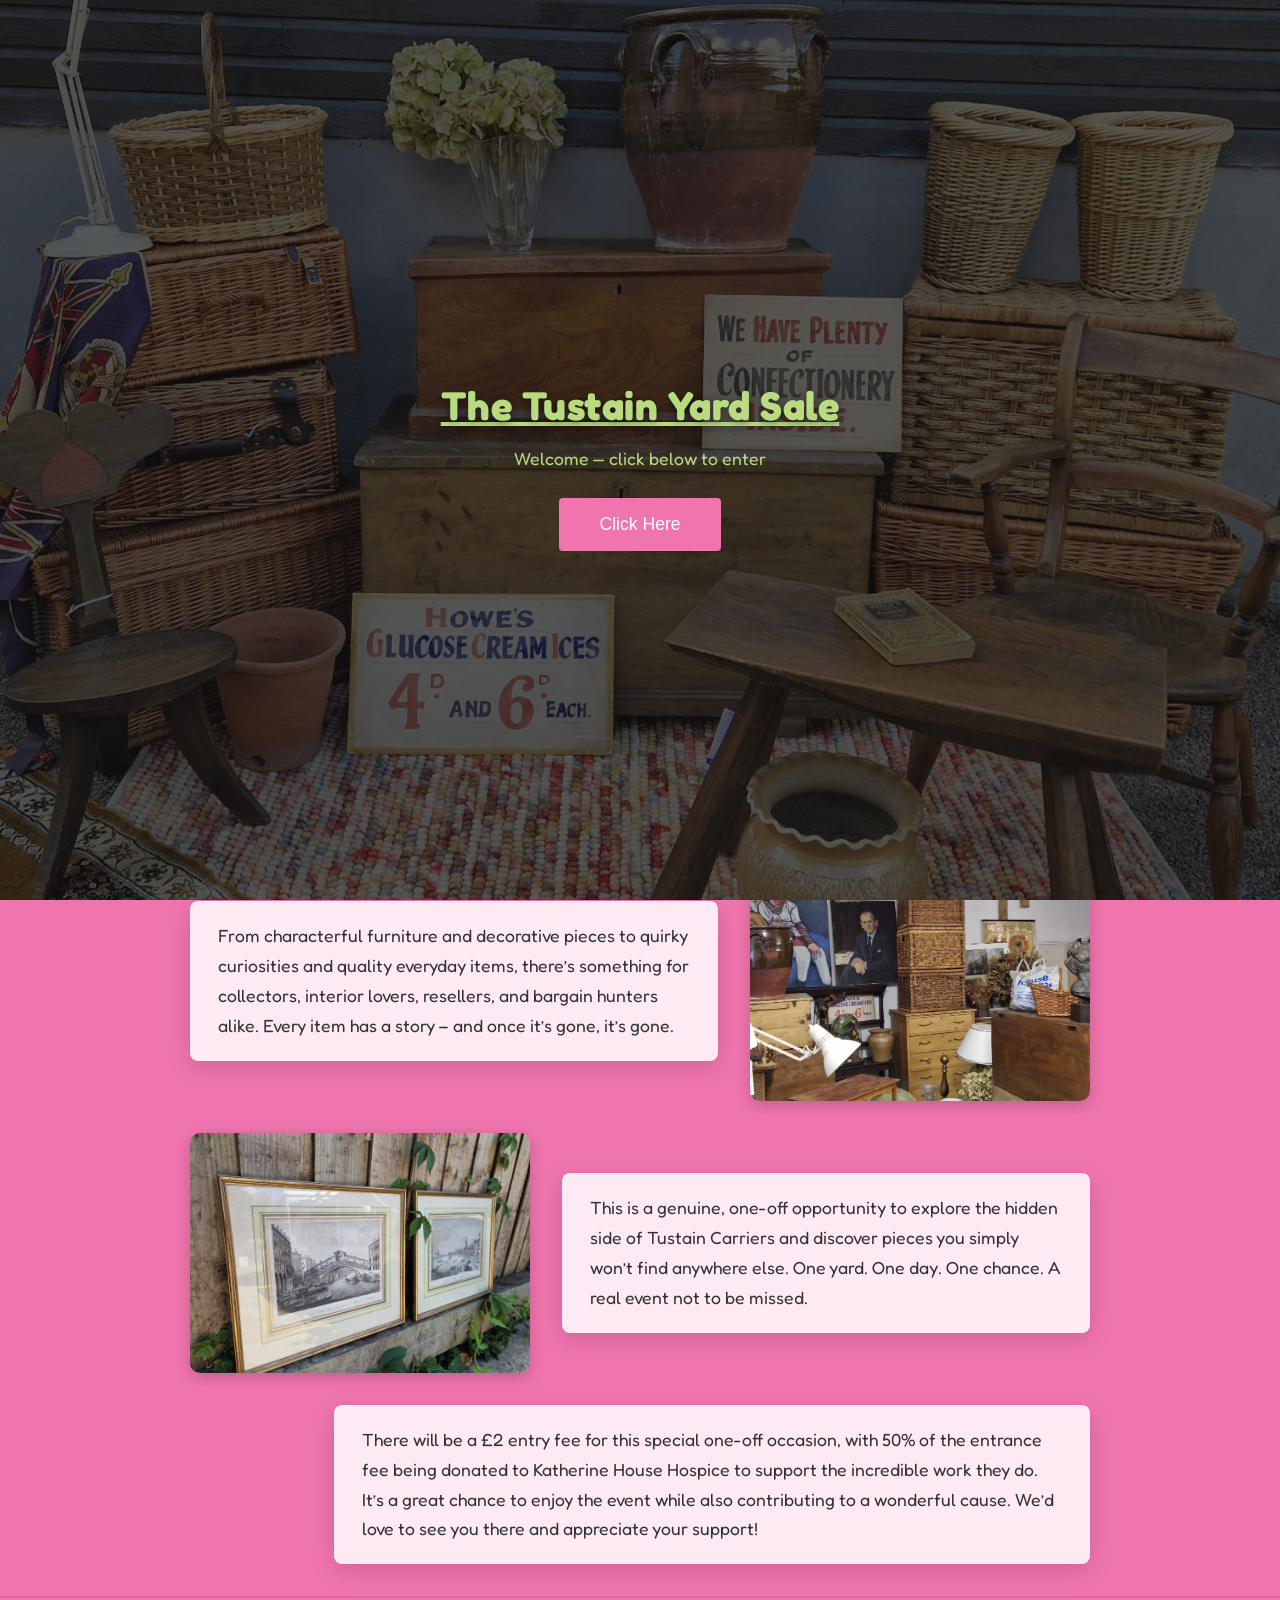
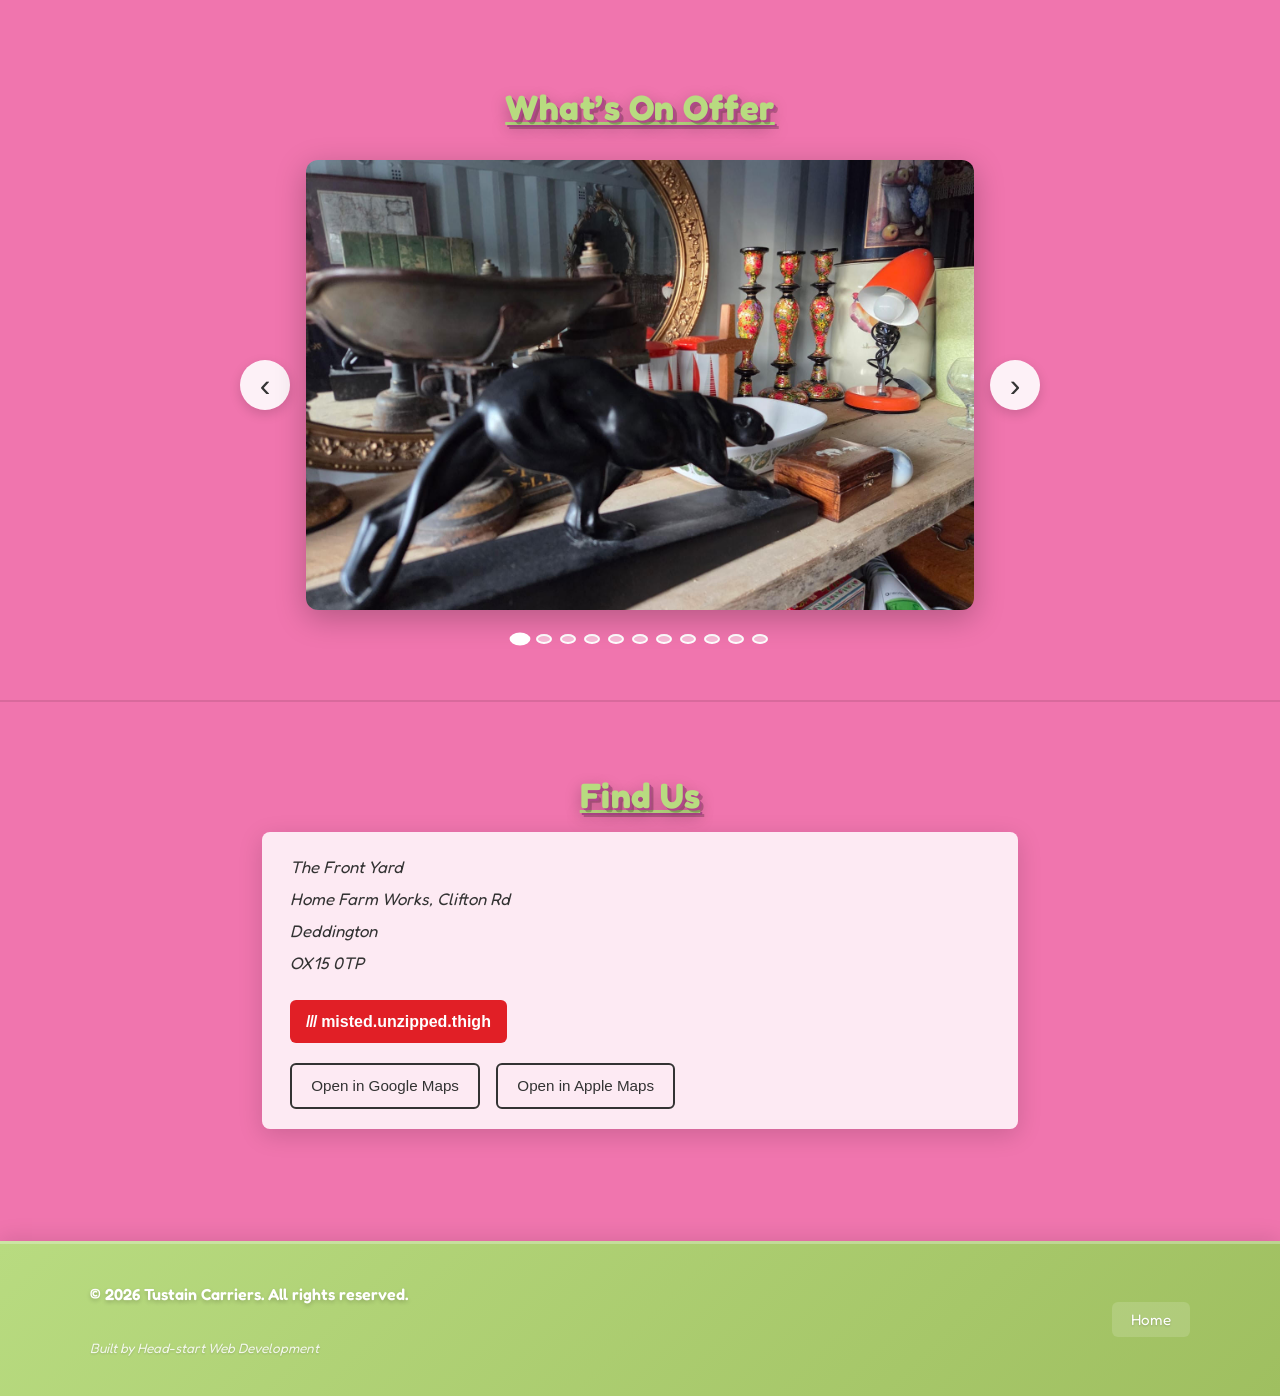
==== commit fbc05921: "Update to footer" ====
--- a/index.html
+++ b/index.html
@@ -116,7 +116,9 @@
      <footer>
         <div class="footer-content">
             <div class="footer-copyright">
-                <span id="copyright">&copy; Head-start Web Development. All rights reserved.</span>
+                <span id="copyright">&copy; 2026 Tustain Carriers. All rights reserved.</span>
+                <br>
+                <span class="footer-built-by">Built by Head-start Web Development</span>
             </div>
             <nav class="footer-nav">
                 <ul class="footer-nav-links">
--- a/styles.css
+++ b/styles.css
@@ -584,24 +584,44 @@
 }
 
 footer {
-    background-color: var(--secondary-color);
+    background: linear-gradient(135deg, var(--secondary-color) 0%, #9fbf60 100%);
     color: #fff;
-    margin: 2rem -20px -20px -20px;
-    padding: 1.5rem 2rem;
-    border-top: 1px solid rgba(0,0,0,0.15);
+    margin: 3rem 0 0 0;
+    padding: 2.5rem 2rem;
+    border-top: 3px solid rgba(255, 255, 255, 0.3);
+    box-shadow: 0 -4px 20px rgba(0, 0, 0, 0.1);
 }
 
 .footer-content {
+    max-width: 1100px;
+    margin: 0 auto;
     display: flex;
     align-items: center;
     justify-content: space-between;
     flex-wrap: wrap;
-    gap: 1rem;
+    gap: 1.5rem;
 }
 
 .footer-copyright {
+    display: flex;
+    flex-direction: column;
+    gap: 0.5rem;
+    font-family: 'Fredoka One', sans-serif;
+}
+
+.footer-copyright #copyright {
+    font-size: 1rem;
+    color: #fff;
+    font-weight: 600;
+    text-shadow: 0 2px 4px rgba(0, 0, 0, 0.2);
+}
+
+.footer-built-by {
     font-size: 0.85rem;
-    color: #fff;
+    color: rgba(255, 255, 255, 0.85);
+    font-weight: 400;
+    font-style: italic;
+    text-shadow: 0 1px 2px rgba(0, 0, 0, 0.15);
 }
 
 .footer-nav-links {
@@ -613,12 +633,39 @@
 }
 
 .footer-nav-link {
+    font-family: 'Fredoka One', sans-serif;
     text-decoration: none;
     color: #fff;
-    font-size: 0.9rem;
-    transition: color 0.3s ease;
+    font-size: 0.95rem;
+    padding: 0.5rem 1.2rem;
+    background: rgba(255, 255, 255, 0.15);
+    border-radius: 6px;
+    transition: all 0.3s ease;
+    text-shadow: 0 1px 2px rgba(0, 0, 0, 0.2);
 }
 
 .footer-nav-link:hover {
-    color: rgba(255,255,255,0.85);
+    background: rgba(255, 255, 255, 0.25);
+    transform: translateY(-2px);
+    box-shadow: 0 4px 12px rgba(0, 0, 0, 0.15);
+}
+
+@media (max-width: 767px) {
+    footer {
+        padding: 2rem 1.5rem;
+    }
+    
+    .footer-content {
+        flex-direction: column;
+        text-align: center;
+        gap: 1.5rem;
+    }
+    
+    .footer-copyright {
+        align-items: center;
+    }
+    
+    .footer-nav-links {
+        justify-content: center;
+    }
 }
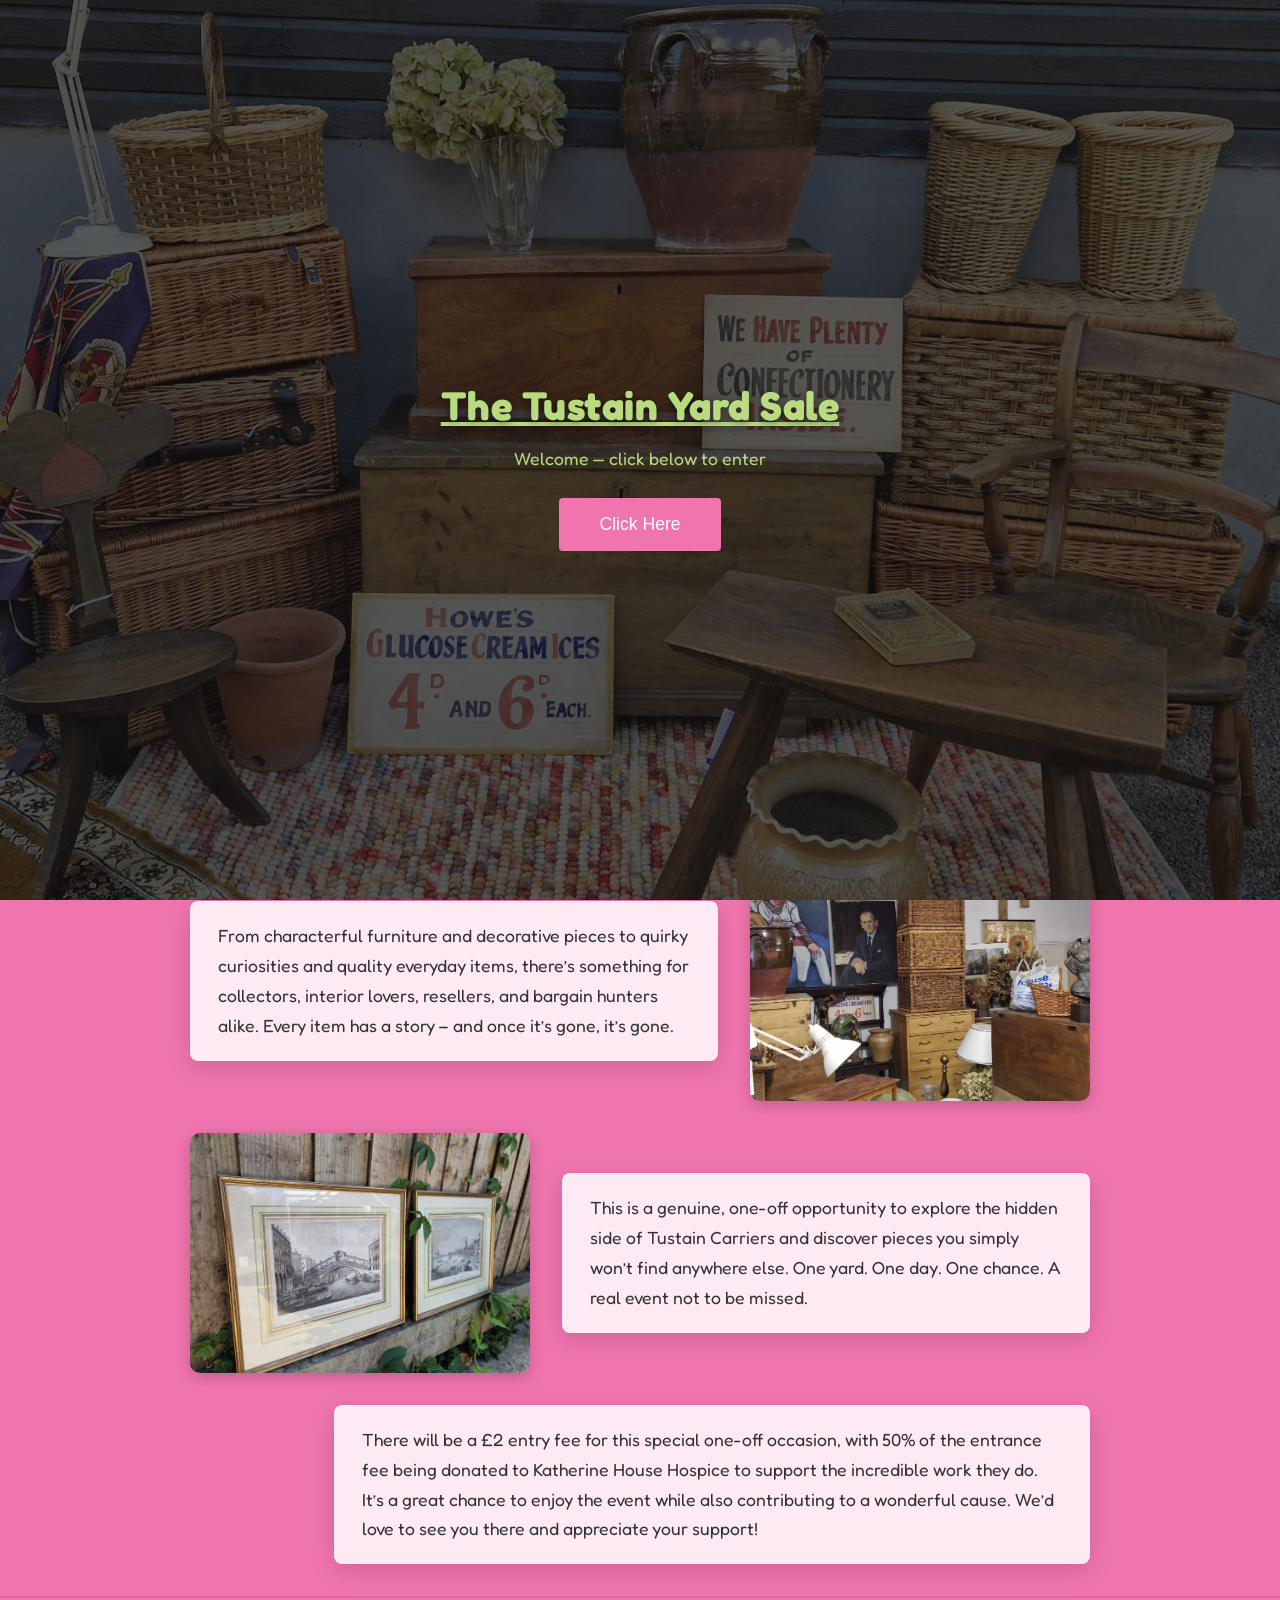
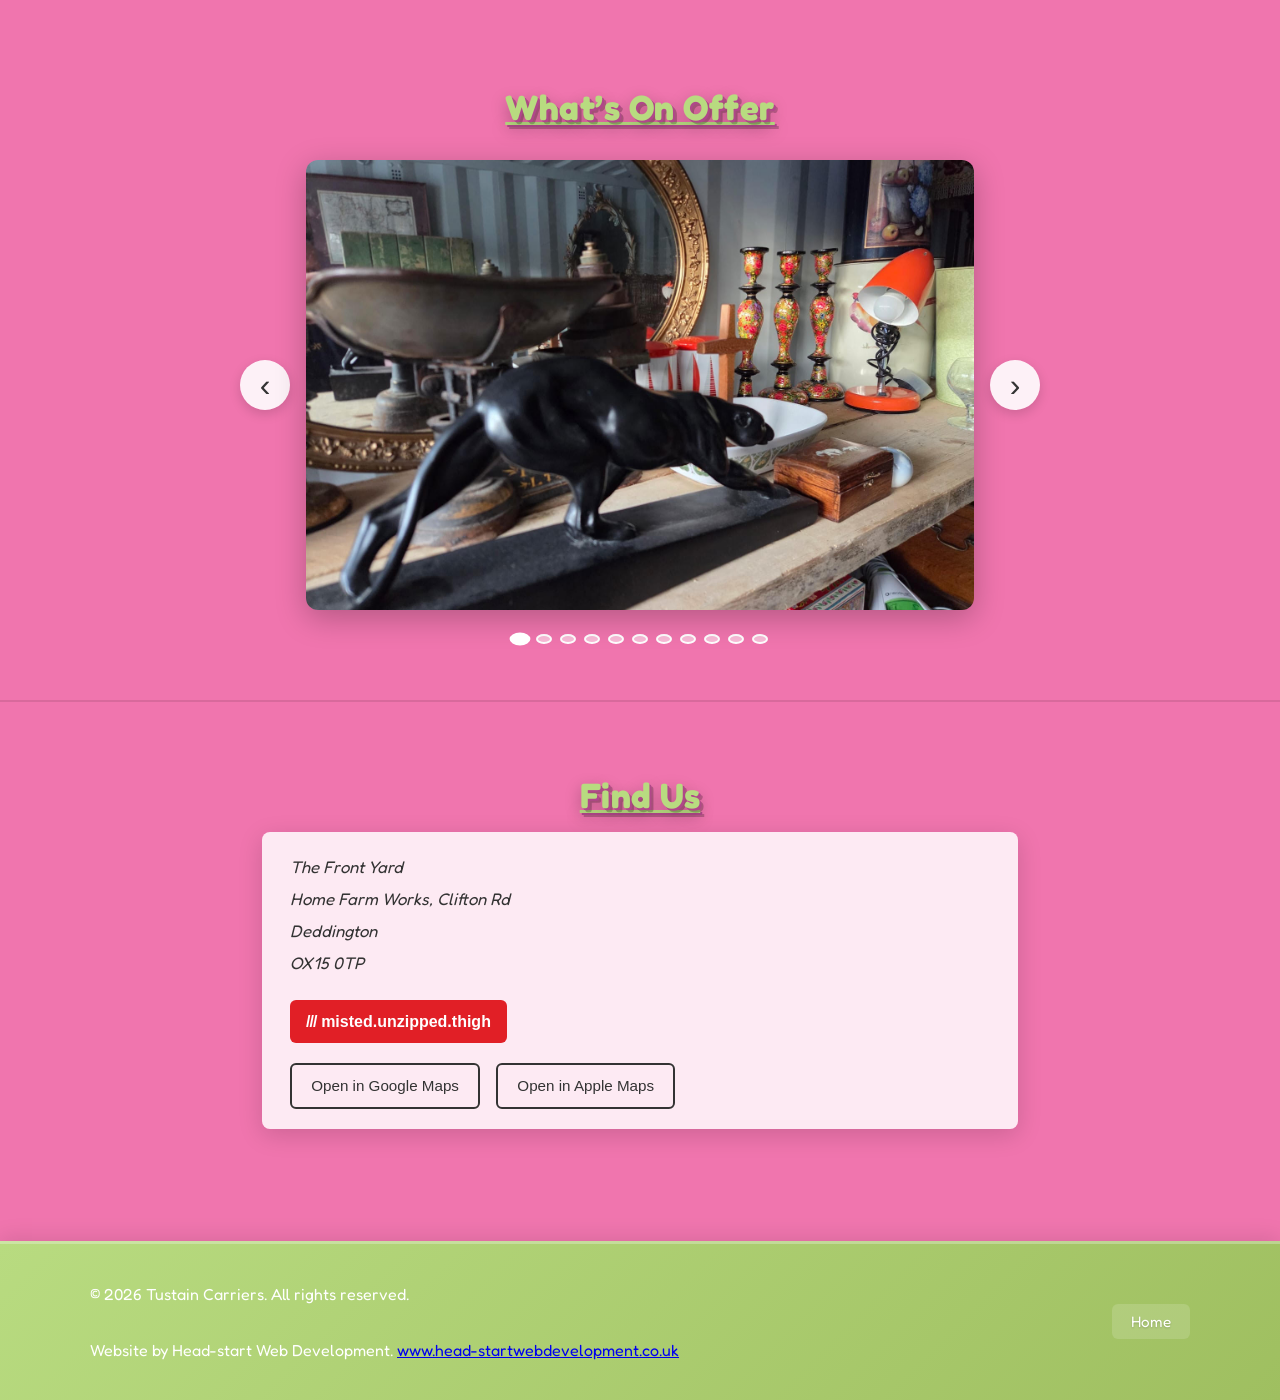
==== commit 87a49ee4: "Update to footer" ====
--- a/index.html
+++ b/index.html
@@ -111,21 +111,25 @@
                 </div>
             </div>
         </section>
-        <div class="footer">
-    <script src="script.js" defer></script>
-     <footer>
-        <div class="footer-content">
-            <div class="footer-copyright">
-                <span id="copyright">&copy; 2026 Tustain Carriers. All rights reserved.</span>
-                <br>
-                <span class="footer-built-by">Built by Head-start Web Development</span>
+
+        <!-- Footer -->
+        <footer>
+            <div class="footer-content">
+                <div class="footer-copyright">
+                    <span>&copy; 2026 Tustain Carriers. All rights reserved.</span>
+                    <br>
+                    <span>Website by Head-start Web Development. <a href="https://www.head-startwebdevelopment.co.uk" target="_blank" rel="noopener noreferrer">www.head-startwebdevelopment.co.uk</a></span>
+                </div>
+                <nav class="footer-nav">
+                    <ul class="footer-nav-links">
+                        <li class="footer-nav-item">
+                            <a class="footer-nav-link" href="#top" id="home-btn">Home</a>
+                        </li>
+                    </ul>
+                </nav>
             </div>
-            <nav class="footer-nav">
-                <ul class="footer-nav-links">
-                    <li class="footer-nav-item"><a class="footer-nav-link" href="#top" id="home-btn">Home</a>
-                    </li>
-                </ul>
-            </nav>
-        </div>
-    </footer>
+        </footer>
+
+        <script src="script.js" defer></script>
+    </body>
 </html>
